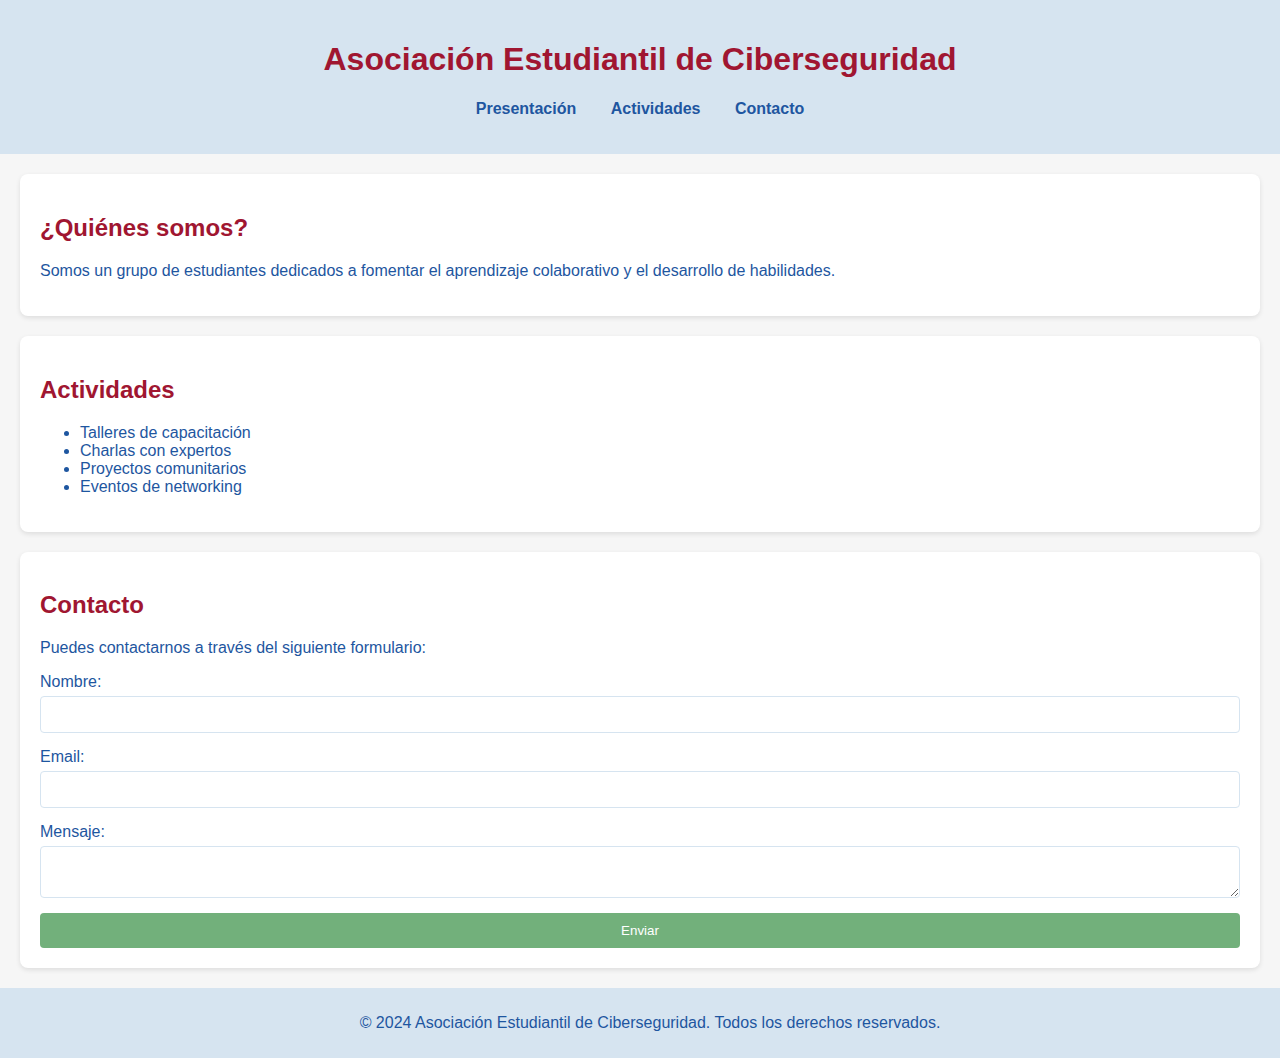
==== index.html @ 295232b1 "Web Page" ====
<!DOCTYPE html>
<html lang="es">
<head>
    <meta charset="UTF-8">
    <meta name="viewport" content="width=device-width, initial-scale=1.0">
    <title>AECS</title>
    <link rel="stylesheet" href="css/styles.css">
</head>
<body>
    <header>
        <h1>Asociación Estudiantil de Ciberseguridad</h1>
        <nav>
            <ul>
                <li><a href="#presentacion">Presentación</a></li>
                <li><a href="#actividades">Actividades</a></li>
                <li><a href="#contacto">Contacto</a></li>
            </ul>
        </nav>
    </header>

    <section id="presentacion">
        <h2>¿Quiénes somos?</h2>
        <p>Somos un grupo de estudiantes dedicados a fomentar el aprendizaje colaborativo y el desarrollo de habilidades.</p>
    </section>

    <section id="actividades">
        <h2>Actividades</h2>
        <ul>
            <li>Talleres de capacitación</li>
            <li>Charlas con expertos</li>
            <li>Proyectos comunitarios</li>
            <li>Eventos de networking</li>
        </ul>
    </section>

    <section id="contacto">
        <h2>Contacto</h2>
        <p>Puedes contactarnos a través del siguiente formulario:</p>
        <form>
            <label for="nombre">Nombre:</label>
            <input type="text" id="nombre" name="nombre" required>
            
            <label for="email">Email:</label>
            <input type="email" id="email" name="email" required>
            
            <label for="mensaje">Mensaje:</label>
            <textarea id="mensaje" name="mensaje" required></textarea>
            
            <button type="submit">Enviar</button>
        </form>
    </section>

    <footer>
        <p>&copy; 2024 Asociación Estudiantil de Ciberseguridad. Todos los derechos reservados.</p>
    </footer>
</body>
</html>
---- css/styles.css ----
body {
    font-family: Arial, sans-serif;
    margin: 0;
    padding: 0;
    background-color: #F6F6F6; /* Color de fondo */
    color: #1E56A0; /* Color del texto principal */
}

header {
    background-color: #D6E4F0; /* Color de encabezado */
    padding: 20px;
    text-align: center;
}

nav ul {
    list-style-type: none;
    padding: 0;
}

nav ul li {
    display: inline;
    margin: 0 15px;
}

nav ul li a {
    text-decoration: none;
    color: #1E56A0; /* Color de los enlaces */
    font-weight: bold;
}

h1, h2 {
    color: #A01631; /* Color de los encabezados */
}

section {
    padding: 20px;
    margin: 20px;
    background-color: white; /* Fondo de secciones */
    border-radius: 8px; /* Bordes redondeados */
    box-shadow: 0 2px 5px rgba(0, 0, 0, 0.1); /* Sombra */
}

form {
    display: flex;
    flex-direction: column;
}

label {
    margin-bottom: 5px;
    color: #1E56A0; /* Color de las etiquetas */
}

input, textarea {
    padding: 10px;
    margin-bottom: 15px;
    border: 1px solid #D6E4F0; /* Borde de campos */
    border-radius: 4px; /* Bordes redondeados */
}

button {
    padding: 10px;
    background-color: #72B07B; /* Color del botón */
    color: white; /* Color del texto del botón */
    border: none;
    border-radius: 4px;
    cursor: pointer;
}

button:hover {
    background-color: #1E56A0; /* Color del botón al pasar el ratón */
}

footer {
    text-align: center;
    padding: 10px;
    background-color: #D6E4F0; /* Color de pie de página */
    position: relative;
    bottom: 0;
    width: 100%;
}
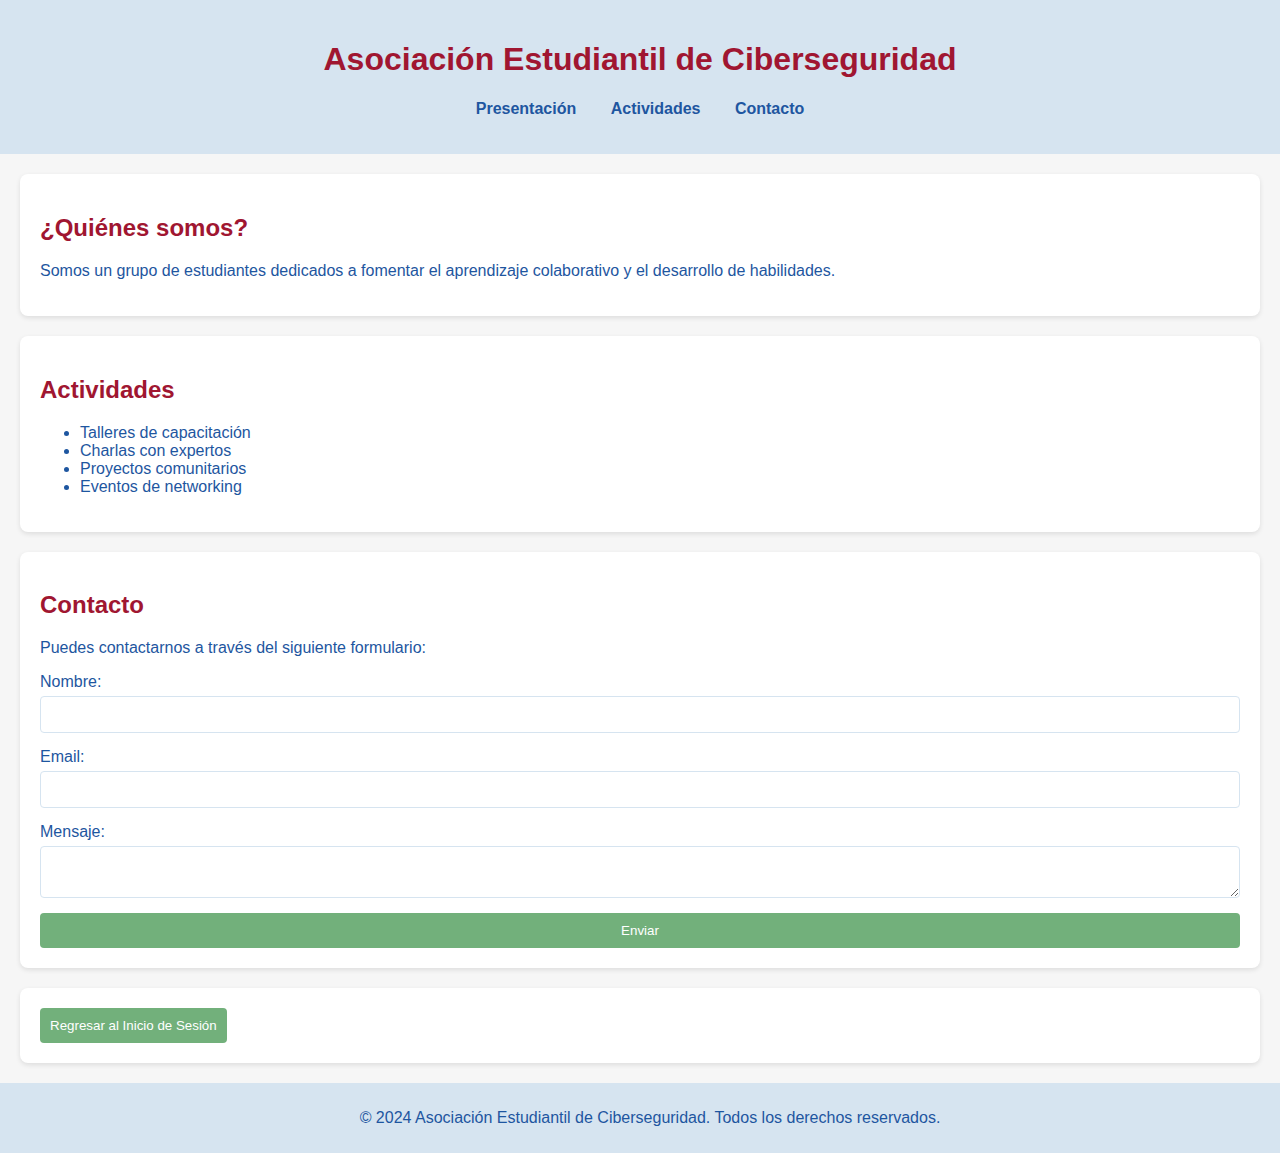
==== commit 7c50ffde: "Update index.html" ====
--- a/index.html
+++ b/index.html
@@ -50,6 +50,10 @@
         </form>
     </section>
 
+    <section>
+        <button onclick="window.location.href='login.html'">Regresar al Inicio de Sesión</button>
+    </section>
+
     <footer>
         <p>&copy; 2024 Asociación Estudiantil de Ciberseguridad. Todos los derechos reservados.</p>
     </footer>
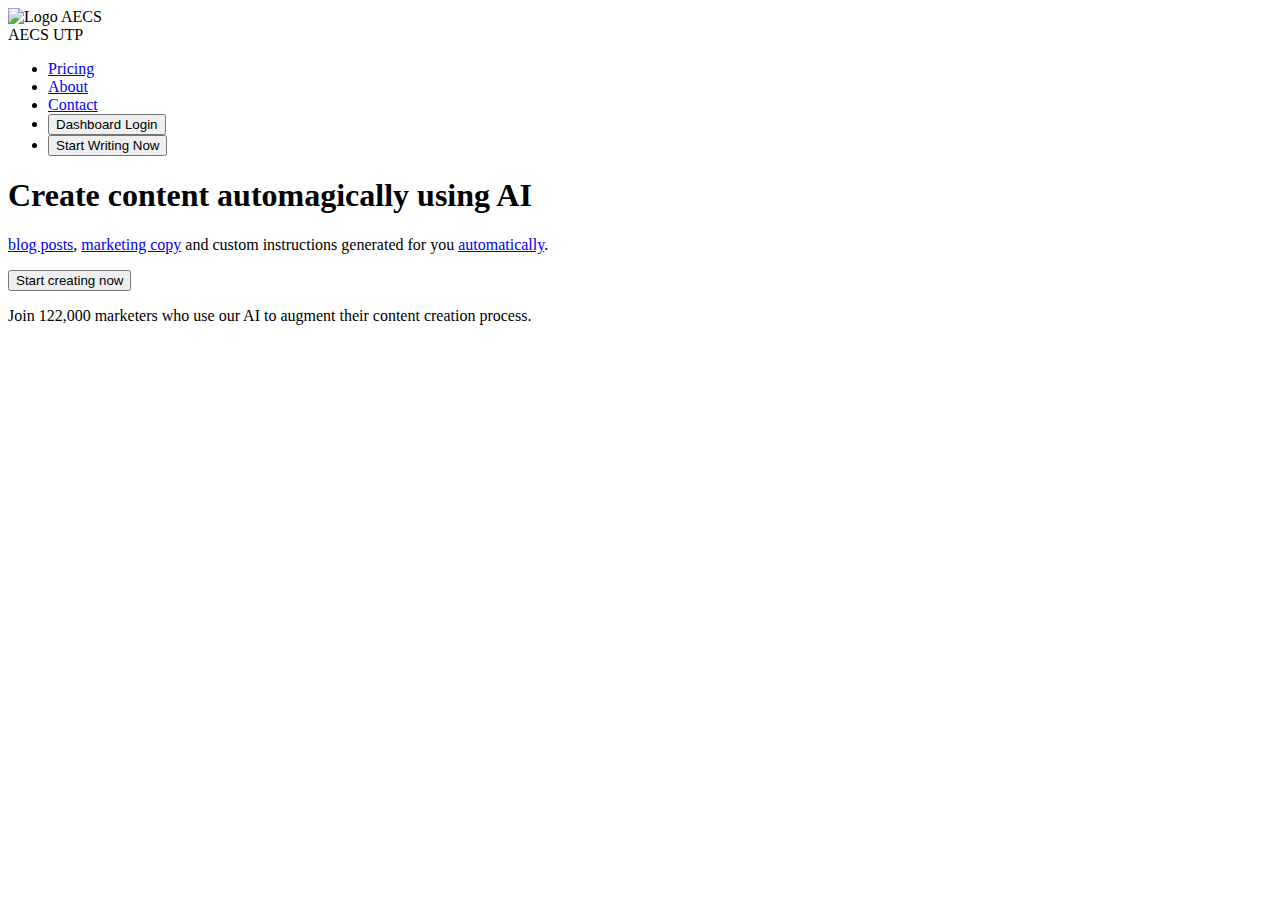
==== commit 12545455: "Update index.html" ====
--- a/index.html
+++ b/index.html
@@ -1,61 +1,35 @@
 <!DOCTYPE html>
-<html lang="es">
+<html lang="en">
 <head>
     <meta charset="UTF-8">
     <meta name="viewport" content="width=device-width, initial-scale=1.0">
-    <title>AECS</title>
-    <link rel="stylesheet" href="css/styles.css">
+    <title>AECS UTP</title>
+    <link rel="stylesheet" href="styles2.css">
 </head>
 <body>
     <header>
-        <h1>Asociación Estudiantil de Ciberseguridad</h1>
         <nav>
+            <div class="logo-container">
+                <img src="logopng.png" alt="Logo AECS" class="logo-image">
+                <div class="logo-title">AECS UTP</div>
+            </div>
             <ul>
-                <li><a href="#presentacion">Presentación</a></li>
-                <li><a href="#actividades">Actividades</a></li>
-                <li><a href="#contacto">Contacto</a></li>
+                <li><a href="#">Pricing</a></li>
+                <li><a href="#">About</a></li>
+                <li><a href="#">Contact</a></li>
+                <li><button class="btn login">Dashboard Login</button></li>
+                <li><button class="btn start">Start Writing Now</button></li>
             </ul>
         </nav>
     </header>
 
-    <section id="presentacion">
-        <h2>¿Quiénes somos?</h2>
-        <p>Somos un grupo de estudiantes dedicados a fomentar el aprendizaje colaborativo y el desarrollo de habilidades.</p>
-    </section>
-
-    <section id="actividades">
-        <h2>Actividades</h2>
-        <ul>
-            <li>Talleres de capacitación</li>
-            <li>Charlas con expertos</li>
-            <li>Proyectos comunitarios</li>
-            <li>Eventos de networking</li>
-        </ul>
-    </section>
-
-    <section id="contacto">
-        <h2>Contacto</h2>
-        <p>Puedes contactarnos a través del siguiente formulario:</p>
-        <form>
-            <label for="nombre">Nombre:</label>
-            <input type="text" id="nombre" name="nombre" required>
-            
-            <label for="email">Email:</label>
-            <input type="email" id="email" name="email" required>
-            
-            <label for="mensaje">Mensaje:</label>
-            <textarea id="mensaje" name="mensaje" required></textarea>
-            
-            <button type="submit">Enviar</button>
-        </form>
-    </section>
-
-    <section>
-        <button onclick="window.location.href='login.html'">Regresar al Inicio de Sesión</button>
-    </section>
-
-    <footer>
-        <p>&copy; 2024 Asociación Estudiantil de Ciberseguridad. Todos los derechos reservados.</p>
-    </footer>
+    <main>
+        <section class="hero">
+            <h1>Create content automagically using AI</h1>
+            <p><a href="#">blog posts</a>, <a href="#">marketing copy</a> and custom instructions generated for you <a href="#">automatically</a>.</p>
+            <button class="btn hero-btn">Start creating now</button>
+            <p class="subtext">Join 122,000 marketers who use our AI to augment their content creation process.</p>
+        </section>
+    </main>
 </body>
 </html>
